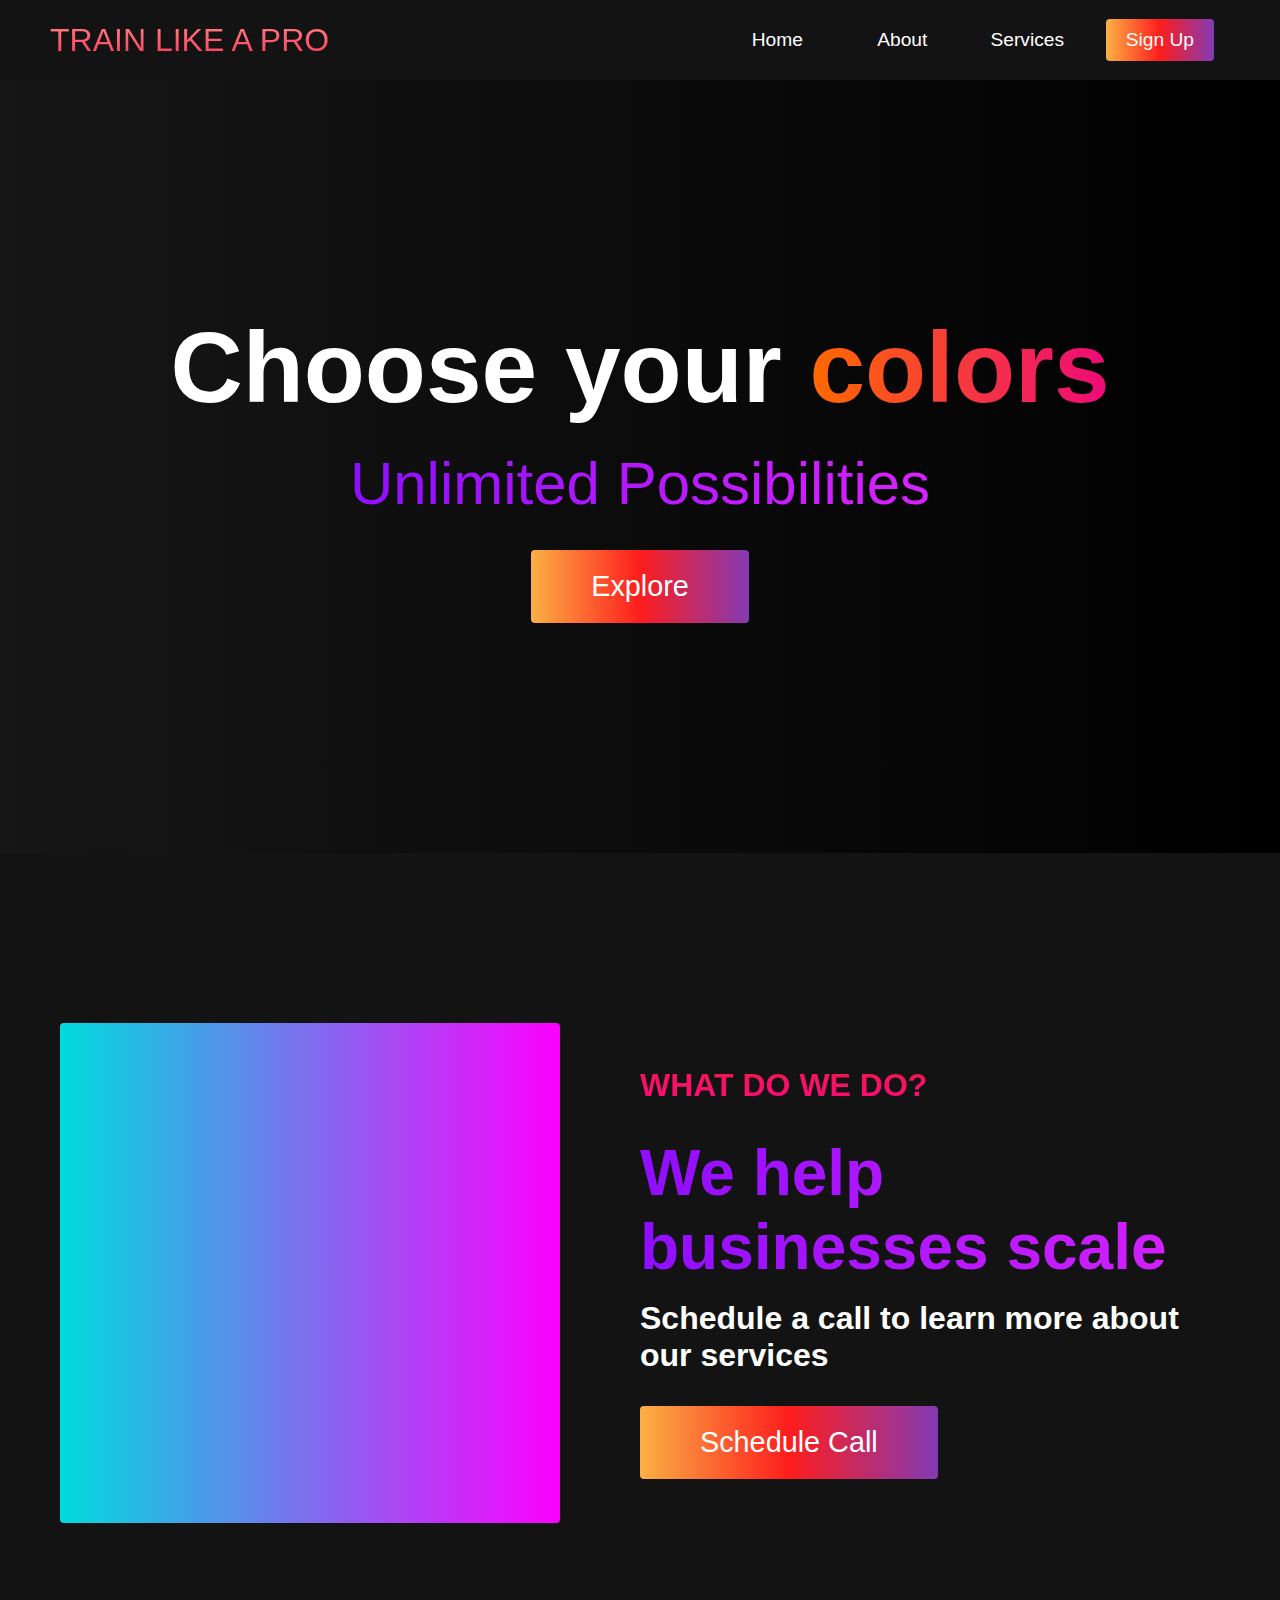
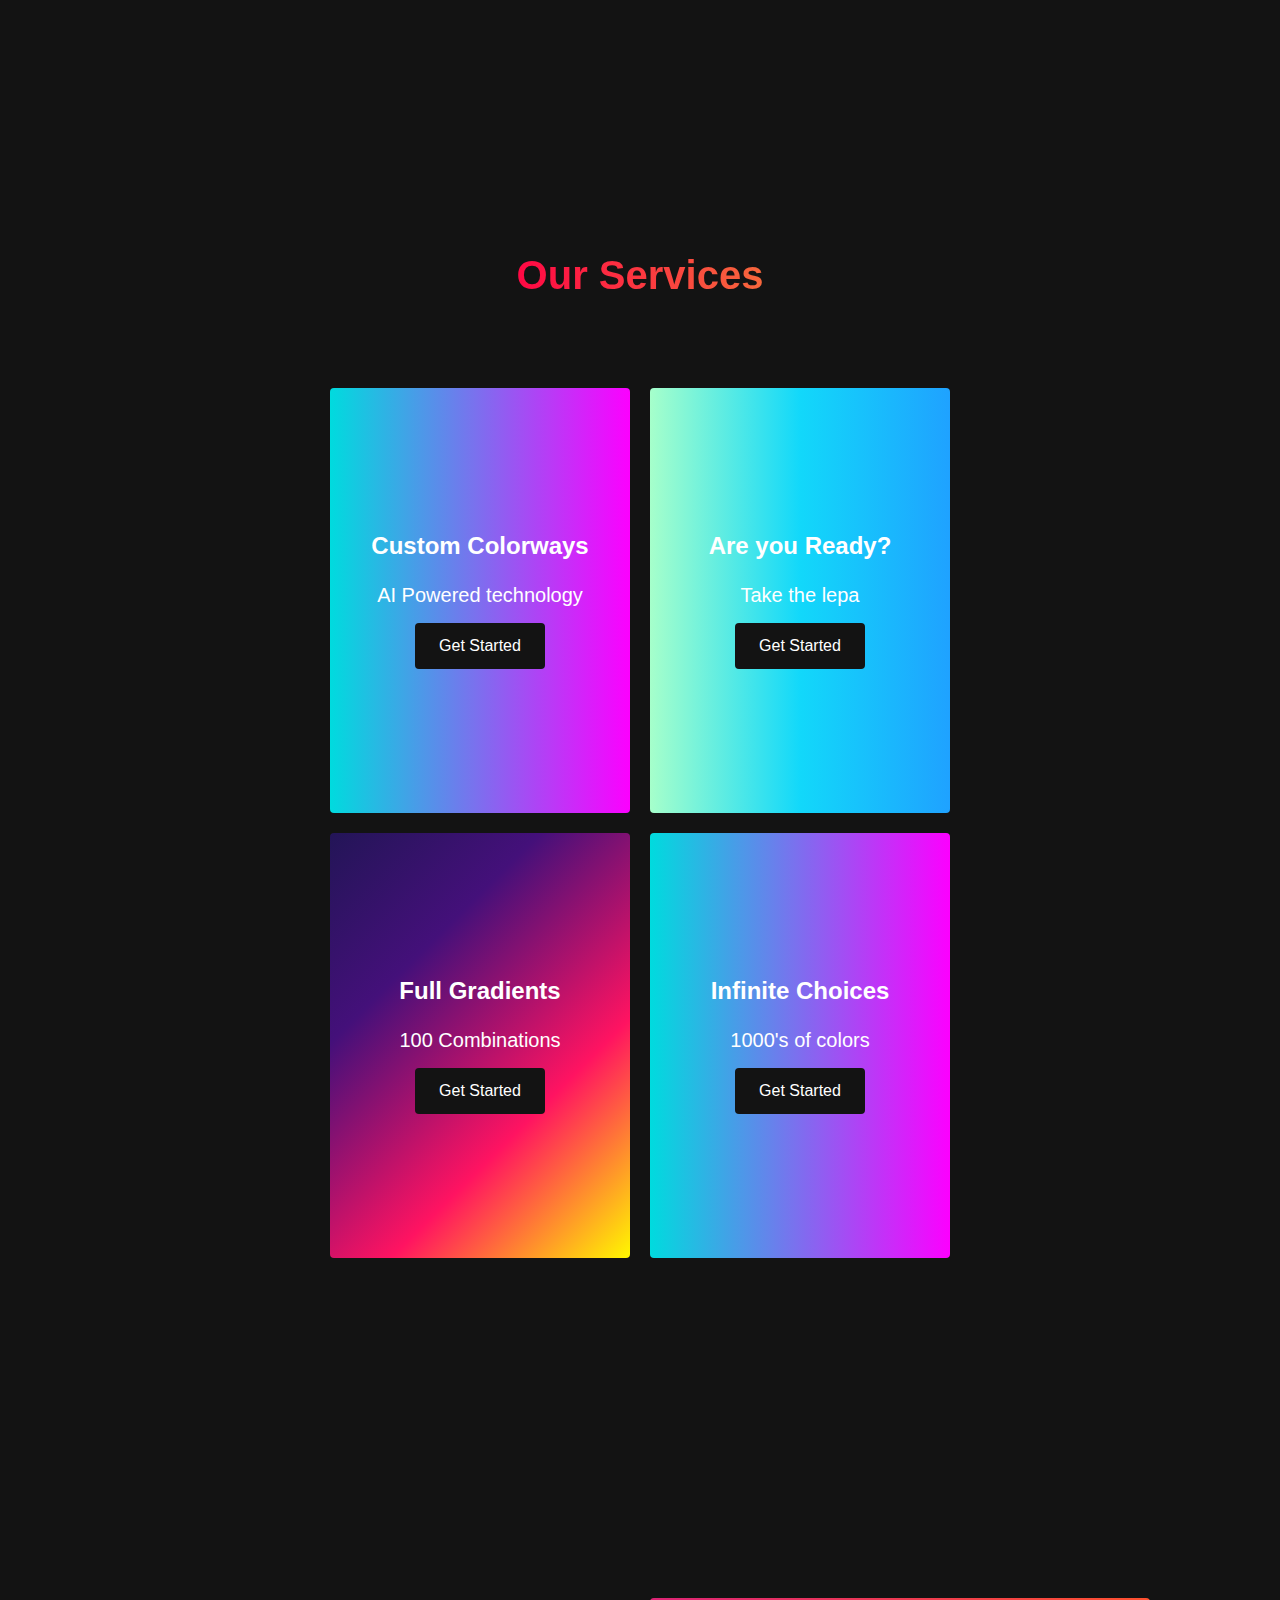
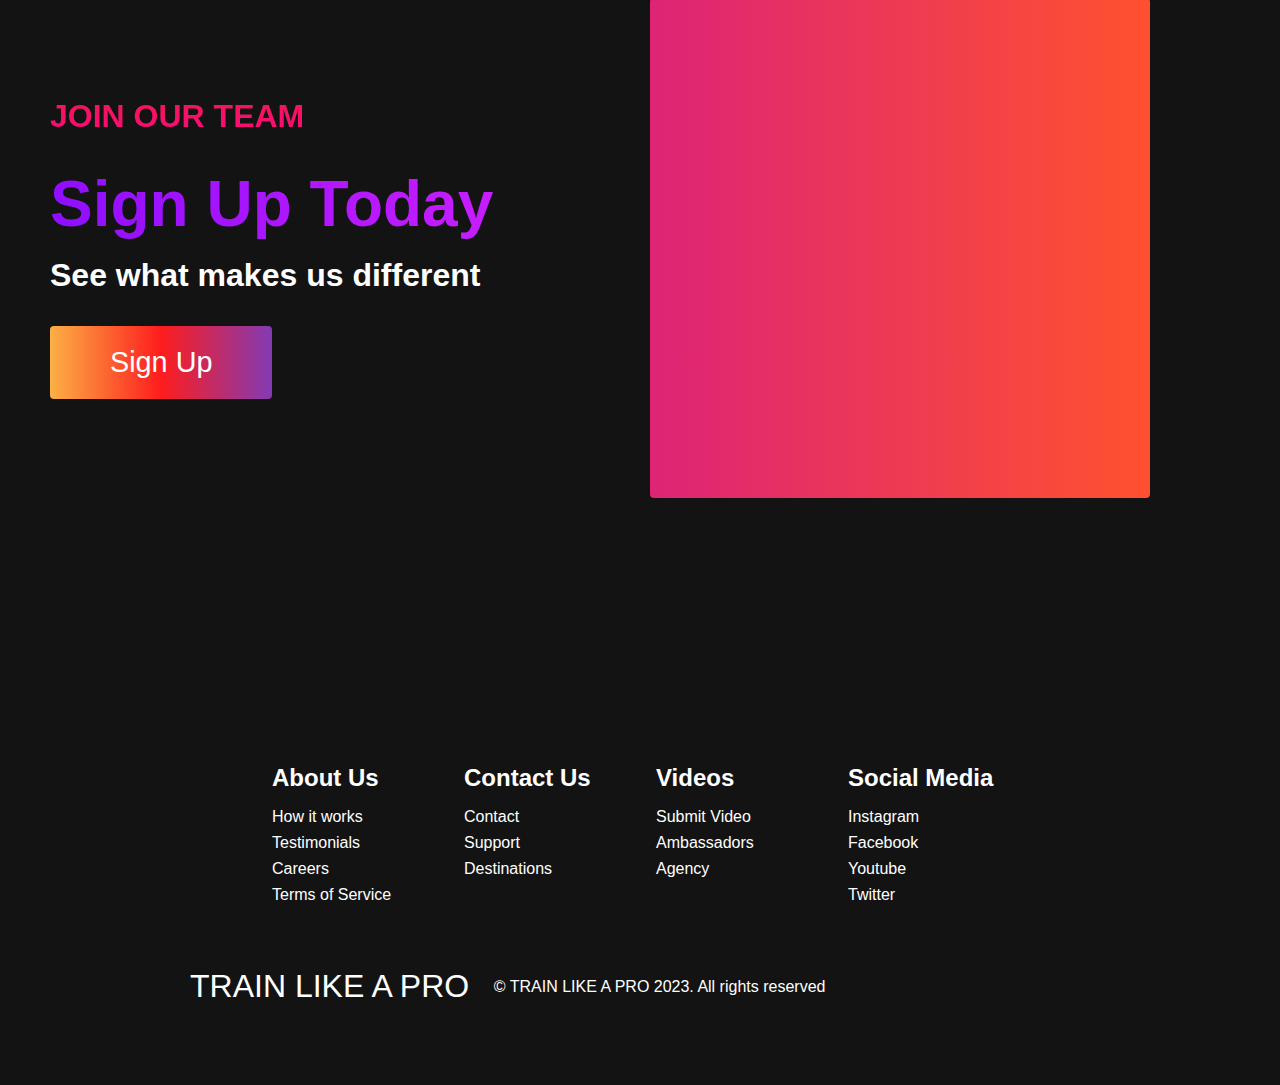
==== index.html @ b14a090c "Add files via upload" ====
<!DOCTYPE html>
<html lang="en">

<head>
    <meta charset="UTF-8" />
    <meta name="viewport" content="width=device-width, initial-scale=1.0" />
    <title>Train Like A Pro</title>
    <link rel="stylesheet" href="styles.css" />
    <link rel="stylesheet" href="https://use.fontawesome.com/releases/v5.14.0/css/all.css" integrity="sha384-HzLeBuhoNPvSl5KYnjx0BT+WB0QEEqLprO+NBkkk5gbc67FTaL7XIGa2w1L0Xbgc" crossorigin="anonymous" />
</head>

<body>
    <!-- Navbar Section -->
    <nav class="navbar">
        <div class="navbar__container">
            <a href="#home" id="navbar__logo">TRAIN LIKE A PRO</a>
            <div class="navbar__toggle" id="mobile-menu">
                <span class="bar"></span> <span class="bar"></span>
                <span class="bar"></span>
            </div>
            <ul class="navbar__menu">
                <li class="navbar__item">
                    <a href="#home" class="navbar__links" id="home-page">Home</a>
                </li>
                <li class="navbar__item">
                    <a href="#about" class="navbar__links" id="about-page">About</a>
                </li>
                <li class="navbar__item">
                    <a href="#services" class="navbar__links" id="services-page">Services</a
            >
          </li>
          <li class="navbar__btn">
            <a href="#sign-up" class="button" id="signup">Sign Up</a>
                </li>
            </ul>
        </div>
    </nav>

    <!-- Hero Section -->
    <div class="hero" id="home">
        <div class="hero__container">
            <h1 class="hero__heading">Choose your <span>colors</span></h1>
            <p class="hero__description">Unlimited Possibilities</p>
            <button class="main__btn"><a href="#">Explore</a></button>
        </div>
    </div>

    <!-- About Section -->
    <div class="main" id="about">
        <div class="main__container">
            <div class="main__img--container">
                <div class="main__img--card"><i class="fas fa-layer-group"></i></div>
            </div>
            <div class="main__content">
                <h1>What do we do?</h1>
                <h2>We help businesses scale</h2>
                <p>Schedule a call to learn more about our services</p>
                <button class="main__btn"><a href="#">Schedule Call</a></button>
            </div>
        </div>
    </div>

    <!-- Services Section -->
    <div class="services" id="services">
        <h1>Our Services</h1>
        <div class="services__wrapper">
            <div class="services__card">
                <h2>Custom Colorways</h2>
                <p>AI Powered technology</p>
                <div class="services__btn"><button>Get Started</button></div>
            </div>
            <div class="services__card">
                <h2>Are you Ready?</h2>
                <p>Take the lepa</p>
                <div class="services__btn"><button>Get Started</button></div>
            </div>
            <div class="services__card">
                <h2>Full Gradients</h2>
                <p>100 Combinations</p>
                <div class="services__btn"><button>Get Started</button></div>
            </div>
            <div class="services__card">
                <h2>Infinite Choices</h2>
                <p>1000's of colors</p>
                <div class="services__btn"><button>Get Started</button></div>
            </div>
        </div>
    </div>

    <!-- Features Section -->
    <div class="main" id="sign-up">
        <div class="main__container">
            <div class="main__content">
                <h1>Join Our Team</h1>
                <h2>Sign Up Today</h2>
                <p>See what makes us different</p>
                <button class="main__btn"><a href="#">Sign Up</a></button>
            </div>
            <div class="main__img--container">
                <div class="main__img--card" id="card-2">
                    <i class="fas fa-users"></i>
                </div>
            </div>
        </div>
    </div>

    <!-- Footer Section -->
    <div class="footer__container">
        <div class="footer__links">
            <div class="footer__link--wrapper">
                <div class="footer__link--items">
                    <h2>About Us</h2>
                    <a href="/sign__up">How it works</a> <a href="/">Testimonials</a>
                    <a href="/">Careers</a> <a href="/">Terms of Service</a>
                </div>
                <div class="footer__link--items">
                    <h2>Contact Us</h2>
                    <a href="/">Contact</a> <a href="/">Support</a>
                    <a href="/">Destinations</a>
                </div>
            </div>
            <div class="footer__link--wrapper">
                <div class="footer__link--items">
                    <h2>Videos</h2>
                    <a href="/">Submit Video</a> <a href="/">Ambassadors</a>
                    <a href="/">Agency</a>
                </div>
                <div class="footer__link--items">
                    <h2>Social Media</h2>
                    <a href="/">Instagram</a> <a href="/">Facebook</a>
                    <a href="/">Youtube</a> <a href="/">Twitter</a>
                </div>
            </div>
        </div>
        <section class="social__media">
            <div class="social__media--wrap">
                <div class="footer__logo">
                    <a href="/" id="footer__logo">TRAIN LIKE A PRO</a>
                </div>
                <p class="website__rights">© TRAIN LIKE A PRO 2023. All rights reserved</p>
                <div class="social__icons">
                    <a href="https://www.facebook.com/profile.php?id=100083414621661&mibextid=LQQJ4d" class="social__icon--link" target="_blank"><i class="fab fa-facebook"></i
            ></a>
                    <a href="https://www.instagram.com/traiinlikeapro/?igshid=YmMyMTA2M2Y%3D" target="_blank" class="social__icon--link"><i class="fab fa-instagram"></i
            ></a>
                    <!-- <a href="/" class="social__icon--link"><i class="fab fa-youtube"></i
            ></a> -->
                    <a href="https://www.linkedin.com/in/%C4%91or%C4%91e-vlajkovi%C4%87-a64767213/" target="_blank" class="social__icon--link"><i class="fab fa-linkedin"></i
            ></a>
                    <a href="https://mobile.twitter.com/djolee10_" target="_blank" class="social__icon--link"><i class="fab fa-twitter"></i
            ></a>
                </div>
            </div>
        </section>
    </div>

    <script src="app.js"></script>
</body>

</html>
---- styles.css ----
* {
    box-sizing: border-box;
    margin: 0;
    padding: 0;
    font-family: 'Kumbh Sans', sans-serif;
    scroll-behavior: smooth;
}

.navbar {
    background: #131313;
    height: 80px;
    display: flex;
    justify-content: center;
    align-items: center;
    font-size: 1.2rem;
    position: sticky;
    top: 0;
    z-index: 999;
}

.navbar__container {
    display: flex;
    justify-content: space-between;
    height: 80px;
    z-index: 1;
    width: 100%;
    max-width: 1300px;
    margin: 0 auto;
    padding: 0 50px;
}

#navbar__logo {
    background-color: #ff8177;
    background-image: linear-gradient(to top, #ff0844 0%, #ffb199 100%);
    background-size: 100%;
    -webkit-background-clip: text;
    -moz-background-clip: text;
    -webkit-text-fill-color: transparent;
    -moz-text-fill-color: transparent;
    display: flex;
    align-items: center;
    cursor: pointer;
    text-decoration: none;
    font-size: 2rem;
}

.navbar__menu {
    display: flex;
    align-items: center;
    list-style: none;
}

.navbar__item {
    height: 80px;
}

.navbar__links {
    color: #fff;
    display: flex;
    align-items: center;
    justify-content: center;
    width: 125px;
    text-decoration: none;
    height: 100%;
    transition: all 0.3s ease;
}

.navbar__btn {
    display: flex;
    justify-content: center;
    align-items: center;
    padding: 0 1rem;
    width: 100%;
}

.button {
    display: flex;
    justify-content: center;
    align-items: center;
    text-decoration: none;
    padding: 10px 20px;
    height: 100%;
    width: 100%;
    border: none;
    outline: none;
    border-radius: 4px;
    background: #833ab4;
    background: -webkit-linear-gradient(to right, #fcb045, #fd1d1d, #833ab4);
    background: linear-gradient(to right, #fcb045, #fd1d1d, #833ab4);
    color: #fff;
    transition: all 0.3s ease;
}

.navbar__links:hover {
    color: #9518fc;
    transition: all 0.3s ease;
}

@media screen and (max-width: 960px) {
    .navbar__container {
        display: flex;
        justify-content: space-between;
        height: 80px;
        z-index: 1;
        width: 100%;
        max-width: 1300px;
        padding: 0;
    }
    .navbar__menu {
        display: grid;
        grid-template-columns: auto;
        margin: 0;
        width: 100%;
        position: absolute;
        top: -1000px;
        opacity: 1;
        transition: all 0.5s ease;
        z-index: -1;
    }
    .navbar__menu.active {
        background: #131313;
        top: 100%;
        opacity: 1;
        transition: all 0.5s ease;
        z-index: 99;
        height: 60vh;
        font-size: 1.6rem;
    }
    #navbar__logo {
        padding-left: 25px;
    }
    .navbar__toggle .bar {
        width: 25px;
        height: 3px;
        margin: 5px auto;
        transition: all 0.3s ease-in-out;
        background: #fff;
    }
    .navbar__item {
        width: 100%;
    }
    .navbar__links {
        text-align: center;
        padding: 2rem;
        width: 100%;
        display: table;
    }
    .navbar__btn {
        padding-bottom: 2rem;
    }
    .button {
        display: flex;
        justify-content: center;
        align-items: center;
        width: 80%;
        height: 80px;
        margin: 0;
    }
    #mobile-menu {
        position: absolute;
        top: 20%;
        right: 5%;
        transform: translate(5%, 20%);
    }
    .navbar__toggle .bar {
        display: block;
        cursor: pointer;
    }
    #mobile-menu.is-active .bar:nth-child(2) {
        opacity: 0;
    }
    #mobile-menu.is-active .bar:nth-child(1) {
        transform: translateY(8px) rotate(45deg);
    }
    #mobile-menu.is-active .bar:nth-child(3) {
        transform: translateY(-8px) rotate(-45deg);
    }
}


/* Hero Section */

.hero {
    background: #000000;
    background: linear-gradient(to right, #161616, #000000);
    padding: 200px 0;
}

.hero__container {
    display: flex;
    flex-direction: column;
    justify-content: center;
    align-items: center;
    max-width: 1200px;
    margin: 0 auto;
    height: 90%;
    text-align: center;
    padding: 30px;
}

.hero__heading {
    font-size: 100px;
    margin-bottom: 24px;
    color: #fff;
}

.hero__heading span {
    background: #ee0979;
    /* fallback for old browsers */
    background: -webkit-linear-gradient( to right, #ff6a00, #ee0979);
    /* Chrome 10-25, Safari 5.1-6 */
    background: linear-gradient( to right, #ff6a00, #ee0979);
    /* W3C, IE 10+/ Edge, Firefox 16+, Chrome 26+, Opera 12+, Safari 7+ */
    background-size: 100%;
    -webkit-background-clip: text;
    -moz-background-clip: text;
    -webkit-text-fill-color: transparent;
    -mo-text-fill-color: transparent;
}

.hero__description {
    font-size: 60px;
    background: #da22ff;
    /* fallback for old browsers */
    background: -webkit-linear-gradient( to right, #9114ff, #da22ff);
    /* Chrome 10-25, Safari 5.1-6 */
    background: linear-gradient( to right, #8f0eff, #da22ff);
    /* W3C, IE 10+/ Edge, Firefox 16+, Chrome 26+, Opera 12+, Safari 7+ */
    background-size: 100%;
    -webkit-background-clip: text;
    -moz-background-clip: text;
    -webkit-text-fill-color: transparent;
    -moz-text-fill-color: transparent;
}

.highlight {
    border-bottom: 4px solid rgb(132, 0, 255);
}

@media screen and (max-width: 768px) {
    .hero__heading {
        font-size: 60px;
    }
    .hero__description {
        font-size: 40px;
    }
}


/* About Section */

.main {
    background-color: #131313;
    padding: 10rem 0;
}

.main__container {
    display: grid;
    grid-template-columns: 1fr 1fr;
    align-items: center;
    justify-content: center;
    margin: 0 auto;
    height: 90%;
    z-index: 1;
    width: 100%;
    max-width: 1300px;
    padding: 0 50px;
}

.main__content {
    color: #fff;
    width: 100%;
}

.main__content h1 {
    font-size: 2rem;
    background-color: #fe3b6f;
    background-image: linear-gradient(to top, #ff087b 0%, #ed1a52 100%);
    background-size: 100%;
    -webkit-background-clip: text;
    -moz-background-clip: text;
    -webkit-text-fill-color: transparent;
    -moz-text-fill-color: transparent;
    text-transform: uppercase;
    margin-bottom: 32px;
}

.main__content h2 {
    font-size: 4rem;
    background: #ff8177;
    /* fallback for old browsers */
    background: -webkit-linear-gradient( to right, #9114ff, #da22ff);
    /* Chrome 10-25, Safari 5.1-6 */
    background: linear-gradient( to right, #8f0eff, #da22ff);
    /* W3C, IE 10+/ Edge, Firefox 16+, Chrome 26+, Opera 12+, Safari 7+ */
    background-size: 100%;
    -webkit-background-clip: text;
    -moz-background-clip: text;
    -webkit-text-fill-color: transparent;
    -moz-text-fill-color: transparent;
}

.main__content p {
    margin-top: 1rem;
    font-size: 2rem;
    font-weight: 700;
}

.main__btn {
    font-size: 1.8rem;
    background: #833ab4;
    background: -webkit-linear-gradient(to right, #fcb045, #fd1d1d, #833ab4);
    background: linear-gradient(to right, #fcb045, #fd1d1d, #833ab4);
    padding: 20px 60px;
    border: none;
    border-radius: 4px;
    margin-top: 2rem;
    cursor: pointer;
    position: relative;
    transition: all 0.35s;
    outline: none;
}

.main__btn a {
    position: relative;
    z-index: 2;
    color: #fff;
    text-decoration: none;
}

.main__btn:after {
    position: absolute;
    content: '';
    top: 0;
    left: 0;
    width: 0;
    height: 100%;
    background: #ff1ead;
    transition: all 0.35s;
    border-radius: 4px;
}

.main__btn:hover {
    color: #fff;
}

.main__btn:hover:after {
    width: 100%;
}

.main__img--container {
    text-align: center;
}

.main__img--card {
    margin: 10px;
    height: 500px;
    width: 500px;
    border-radius: 4px;
    display: flex;
    flex-direction: column;
    justify-content: center;
    color: #fff;
    background-image: linear-gradient(to right, #00dbde 0%, #fc00ff 100%);
}

.fa-layer-group,
.fa-users {
    font-size: 14rem;
}

#card-2 {
    background: #ff512f;
    background: -webkit-linear-gradient(to right, #dd2476, #ff512f);
    background: linear-gradient(to right, #dd2476, #ff512f);
}


/* Mobile Responsive */

@media screen and (max-width: 1100px) {
    .main__container {
        display: grid;
        grid-template-columns: 1fr;
        align-items: center;
        justify-content: center;
        width: 100%;
        margin: 0 auto;
        height: 90%;
    }
    .main__img--container {
        display: flex;
        justify-content: center;
    }
    .main__img--card {
        height: 425px;
        width: 425px;
    }
    .main__content {
        text-align: center;
        margin-bottom: 4rem;
    }
    .main__content h1 {
        font-size: 2.5rem;
        margin-top: 2rem;
    }
    .main__content h2 {
        font-size: 3rem;
    }
    .main__content p {
        margin-top: 1rem;
        font-size: 1.5rem;
    }
}

@media screen and (max-width: 480px) {
    .main__img--card {
        width: 250px;
        height: 250px;
    }
    .fa-users,
    .fa-layer-group {
        font-size: 4rem;
    }
    .main__content h1 {
        font-size: 2rem;
        margin-top: 3rem;
    }
    .main__content h2 {
        font-size: 2rem;
    }
    .main__content p {
        margin-top: 2rem;
    }
    .main__btn {
        padding: 12px 36px;
        margin: 2.5rem 0;
    }
}


/* Services Section */

.services {
    background: #131313;
    display: flex;
    flex-direction: column;
    justify-content: center;
    align-items: center;
    height: 100%;
    padding: 10rem 0;
}

.services h1 {
    background-color: #ff8177;
    background-image: linear-gradient(to right, #ff0844 0%, #f7673c 100%);
    background-size: 100%;
    -webkit-background-clip: text;
    -moz-background-clip: text;
    -webkit-text-fill-color: transparent;
    -moz-text-fill-color: transparent;
    margin-bottom: 5rem;
    font-size: 2.5rem;
}

.services__wrapper {
    display: grid;
    grid-template-columns: 1fr 1fr 1fr 1fr;
    grid-template-rows: 1fr;
}

.services__card {
    margin: 10px;
    height: 425px;
    width: 300px;
    border-radius: 4px;
    display: flex;
    flex-direction: column;
    justify-content: center;
    color: #fff;
    background-image: linear-gradient(to right, #00dbde 0%, #fc00ff 100%);
    transition: 0.3s ease-in;
}

.services__card:nth-child(2) {
    background: #1fa2ff;
    /* fallback for old browsers */
    background: -webkit-linear-gradient( to right, #a6ffcb, #12d8fa, #1fa2ff);
    /* Chrome 10-25, Safari 5.1-6 */
    background: linear-gradient( to right, #a6ffcb, #12d8fa, #1fa2ff);
    /* W3C, IE 10+/ Edge, Firefox 16+, Chrome 26+, Opera 12+, Safari 7+ */
}

.services__card:nth-child(3) {
    background-image: linear-gradient( -225deg, #231557 0%, #44107a 29%, #ff1361 67%, #fff800 100%);
}

.services__card h2 {
    text-align: center;
}

.services__card p {
    text-align: center;
    margin-top: 24px;
    font-size: 20px;
}

.services__btn {
    display: flex;
    justify-content: center;
    margin-top: 16px;
}

.services__card button {
    color: #fff;
    padding: 14px 24px;
    border: none;
    outline: none;
    border-radius: 4px;
    background: #131313;
    font-size: 1rem;
}

.services__card button:hover {
    cursor: pointer;
}

.services__card:hover {
    transform: scale(1.075);
    transition: 0.3s ease-in;
    cursor: pointer;
}

@media screen and (max-width: 1300px) {
    .services__wrapper {
        grid-template-columns: 1fr 1fr;
    }
}

@media screen and (max-width: 768px) {
    .services__wrapper {
        grid-template-columns: 1fr;
    }
}


/* Footer CSS */

.footer__container {
    background-color: #131313;
    padding: 5rem 0;
    display: flex;
    flex-direction: column;
    justify-content: center;
    align-items: center;
}

#footer__logo {
    color: #fff;
    display: flex;
    align-items: center;
    cursor: pointer;
    text-decoration: none;
    font-size: 2rem;
}

.footer__links {
    width: 100%;
    max-width: 1000px;
    display: flex;
    justify-content: center;
}

.footer__link--wrapper {
    display: flex;
}

.footer__link--items {
    display: flex;
    flex-direction: column;
    align-items: flex-start;
    margin: 16px;
    text-align: left;
    width: 160px;
    box-sizing: border-box;
}

.footer__link--items h2 {
    margin-bottom: 16px;
    color: #fff;
}

.footer__link--items a {
    color: #fff;
    text-decoration: none;
    margin-bottom: 0.5rem;
    transition: 0.3 ease-out;
}

.footer__link--items a:hover {
    color: #e9e9e9;
    transition: 0.3 ease-out;
}

.social__icon--link {
    color: #fff;
    font-size: 24px;
}

.social__media {
    max-width: 1000px;
    width: 100%;
}

.social__media--wrap {
    display: flex;
    justify-content: space-between;
    align-items: center;
    width: 90%;
    max-width: 1000px;
    margin: 40px auto 0 auto;
}

.social__icons {
    display: flex;
    justify-content: space-between;
    align-items: center;
    width: 240px;
}

.website__rights {
    color: #fff;
}

@media screen and (max-width: 820px) {
    .footer__links {
        padding-top: 2rem;
    }
    #footer__logo {
        margin-bottom: 2rem;
    }
    .website__rights {
        margin-bottom: 2rem;
    }
    .footer__link--wrapper {
        flex-direction: column;
    }
    .social__media--wrap {
        flex-direction: column;
    }
}

@media screen and (max-width: 480px) {
    .footer__link--items {
        margin: 0;
        padding: 10px;
        width: 100%;
    }
}
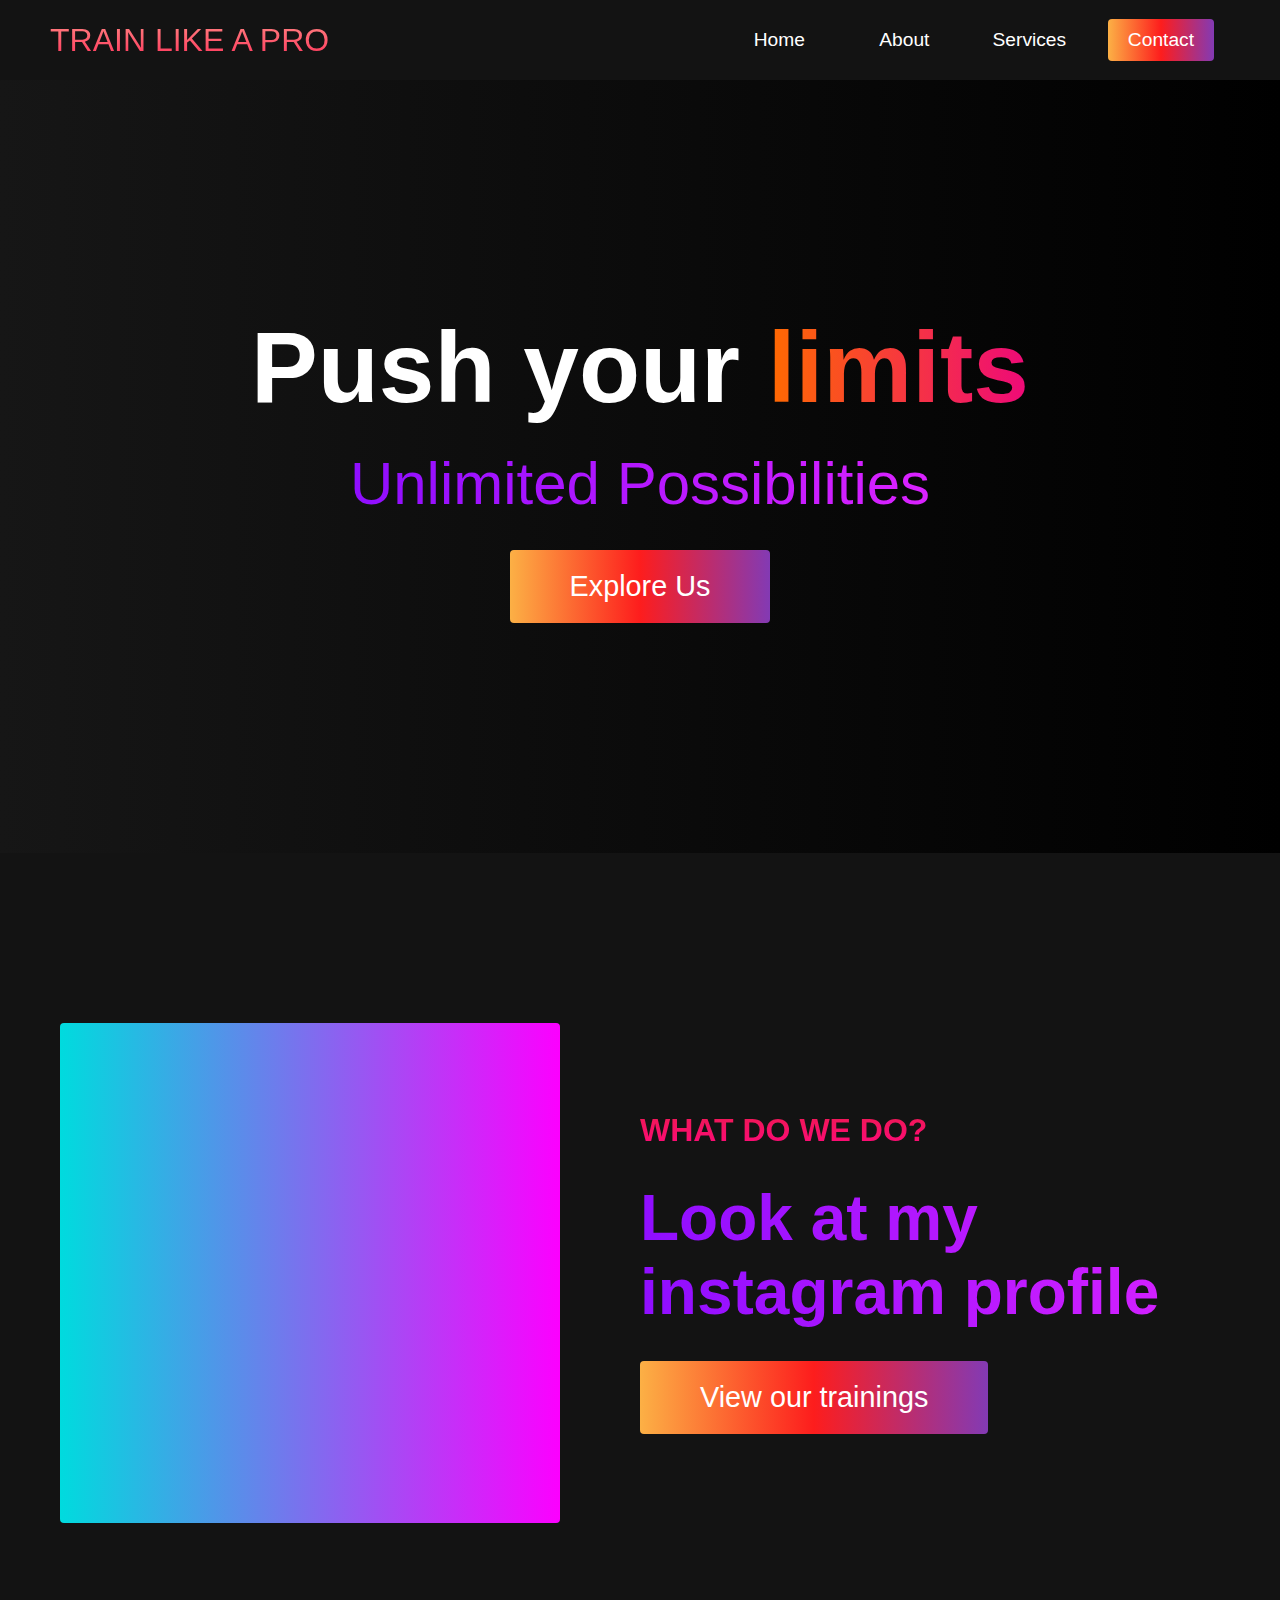
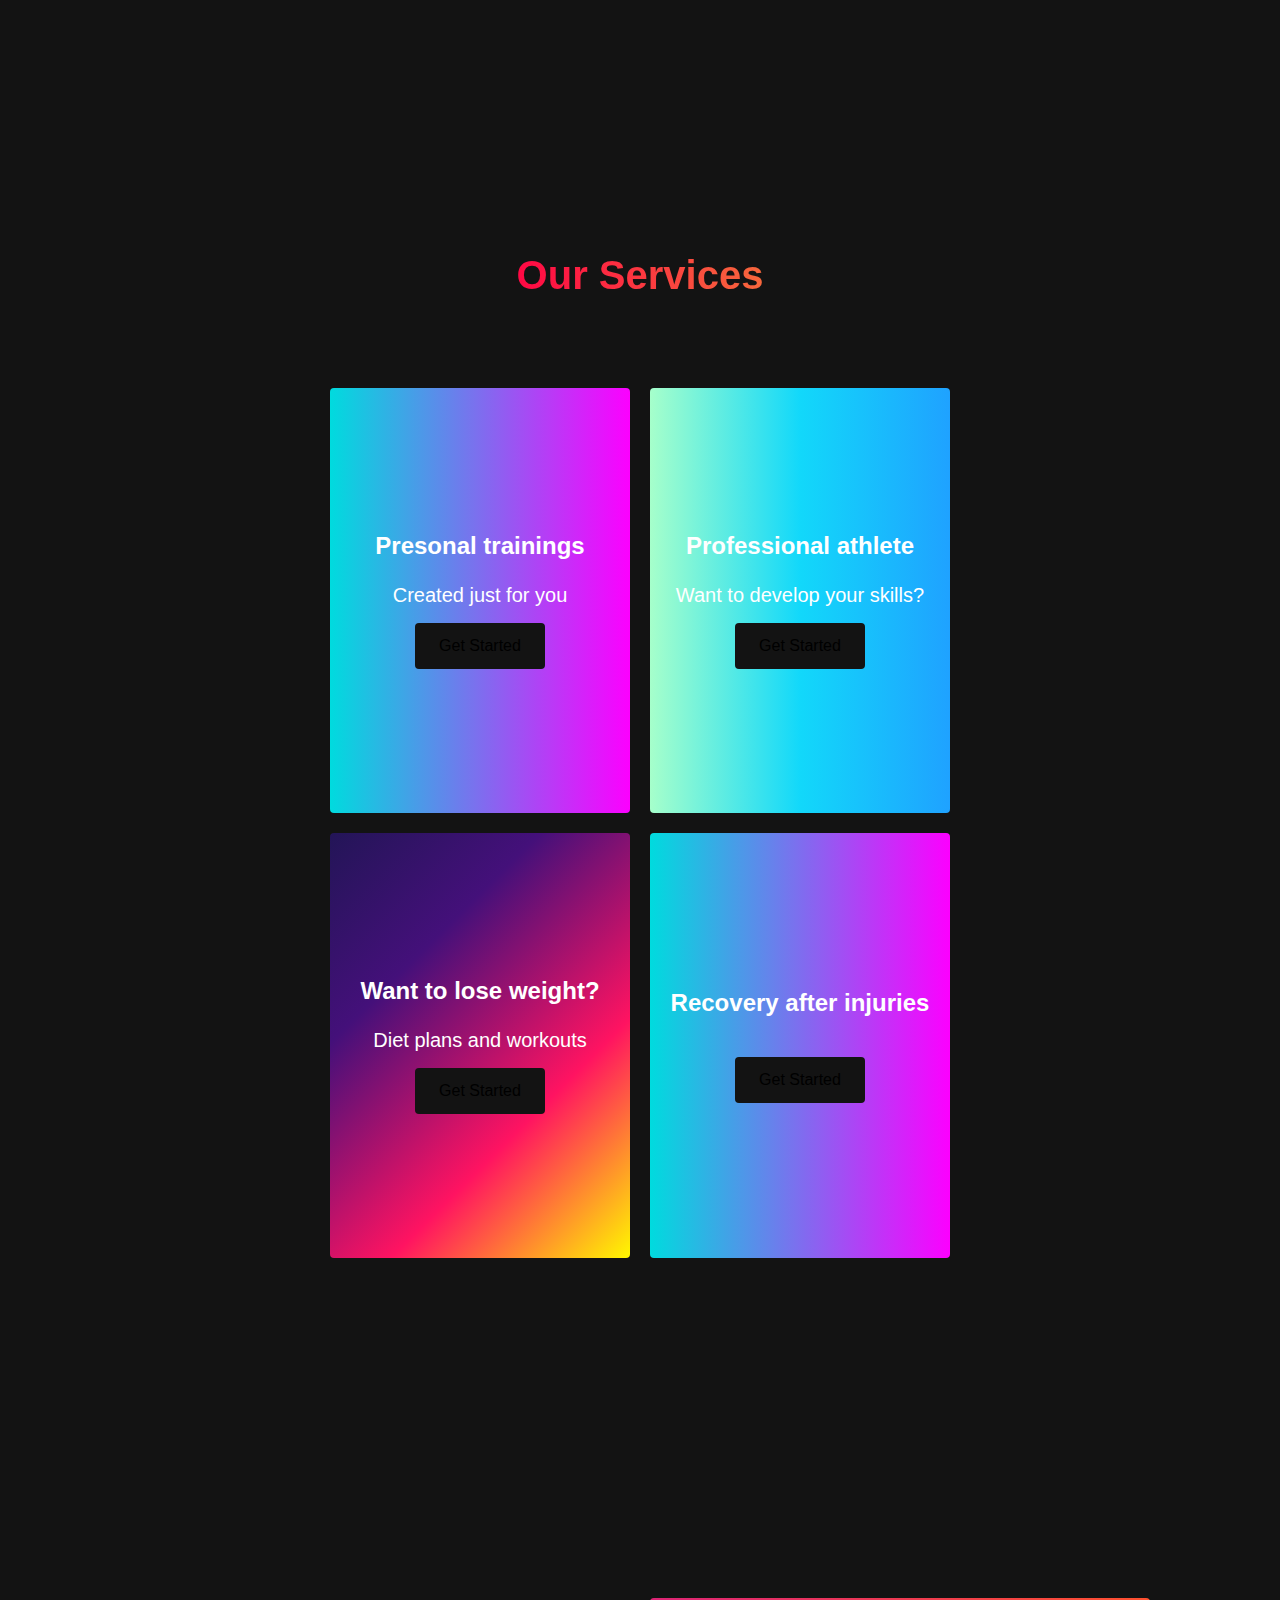
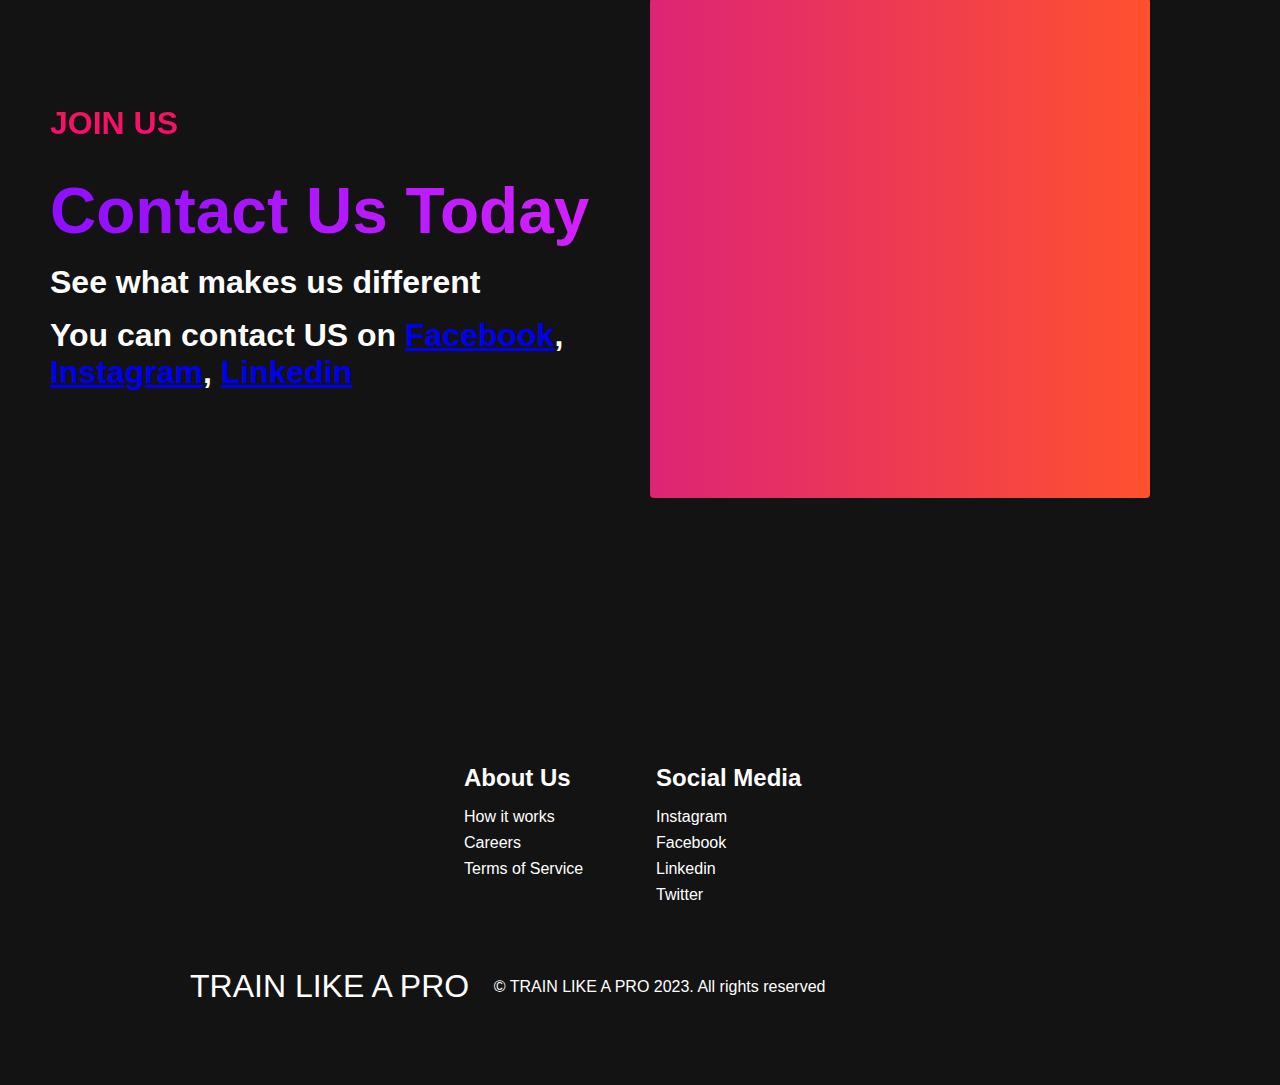
==== commit 9b9aac67: "Add files via upload" ====
--- a/index.html
+++ b/index.html
@@ -15,7 +15,8 @@
         <div class="navbar__container">
             <a href="#home" id="navbar__logo">TRAIN LIKE A PRO</a>
             <div class="navbar__toggle" id="mobile-menu">
-                <span class="bar"></span> <span class="bar"></span>
+                <span class="bar"></span> 
+                <span class="bar"></span>
                 <span class="bar"></span>
             </div>
             <ul class="navbar__menu">
@@ -30,7 +31,7 @@
             >
           </li>
           <li class="navbar__btn">
-            <a href="#sign-up" class="button" id="signup">Sign Up</a>
+            <a href="#sign-up" class="button" id="signup">Contact</a>
                 </li>
             </ul>
         </div>
@@ -39,9 +40,10 @@
     <!-- Hero Section -->
     <div class="hero" id="home">
         <div class="hero__container">
-            <h1 class="hero__heading">Choose your <span>colors</span></h1>
+            <h1 class="hero__heading">Push your <span>limits</span></h1>
             <p class="hero__description">Unlimited Possibilities</p>
-            <button class="main__btn"><a href="#">Explore</a></button>
+            <!--<button class="main__btn"><a href="explore.html" target="_blank">Explore</a></button>-->
+            <button class="main__btn"><a href="about.html" target="_blank">Explore Us</a></button>
         </div>
     </div>
 
@@ -53,9 +55,10 @@
             </div>
             <div class="main__content">
                 <h1>What do we do?</h1>
-                <h2>We help businesses scale</h2>
-                <p>Schedule a call to learn more about our services</p>
-                <button class="main__btn"><a href="#">Schedule Call</a></button>
+                <h2>Look at my instagram profile</h2>
+                <!--<p>Schedule a call to learn more about our trainings</p>-->
+                <button class="main__btn"><a href="https://www.instagram.com/traiinlikeapro/?igshid=YmMyMTA2M2Y%3D" target="_blank">View our trainings</a></button>
+                
             </div>
         </div>
     </div>
@@ -65,24 +68,24 @@
         <h1>Our Services</h1>
         <div class="services__wrapper">
             <div class="services__card">
-                <h2>Custom Colorways</h2>
-                <p>AI Powered technology</p>
-                <div class="services__btn"><button>Get Started</button></div>
+                <h2>Presonal trainings</h2>
+                <p>Created just for you</p>
+                <div class="services__btn"><button><a href="">Get Started</a></button></div>
             </div>
             <div class="services__card">
-                <h2>Are you Ready?</h2>
-                <p>Take the lepa</p>
-                <div class="services__btn"><button>Get Started</button></div>
+                <h2>Professional athlete</h2>
+                <p>Want to develop your skills?</p>
+                <div class="services__btn"><button><a href="">Get Started</a></button></div>
             </div>
             <div class="services__card">
-                <h2>Full Gradients</h2>
-                <p>100 Combinations</p>
-                <div class="services__btn"><button>Get Started</button></div>
+                <h2>Want to lose weight?</h2>
+                <p>Diet plans and workouts</p>
+                <div class="services__btn"><button><a href="">Get Started</a></button></div>
             </div>
             <div class="services__card">
-                <h2>Infinite Choices</h2>
-                <p>1000's of colors</p>
-                <div class="services__btn"><button>Get Started</button></div>
+                <h2>Recovery after injuries</h2>
+                <p></p>
+                <div class="services__btn"><button><a href="">Get Started</a></button></div>
             </div>
         </div>
     </div>
@@ -91,10 +94,13 @@
     <div class="main" id="sign-up">
         <div class="main__container">
             <div class="main__content">
-                <h1>Join Our Team</h1>
-                <h2>Sign Up Today</h2>
+                <h1>Join US</h1>
+                <h2>Contact Us Today</h2>
                 <p>See what makes us different</p>
-                <button class="main__btn"><a href="#">Sign Up</a></button>
+                <p>You can contact US on <a href="https://www.facebook.com/profile.php?id=100083414621661&mibextid=LQQJ4d" target="_blank">Facebook</a>,
+                     <a href="https://www.instagram.com/traiinlikeapro/?igshid=YmMyMTA2M2Y%3D" target="_blank">Instagram</a>, 
+                     <a href="https://www.linkedin.com/in/%C4%91or%C4%91e-vlajkovi%C4%87-a64767213/" target="_blank">Linkedin</a> </p>
+               <!--  <button class="main__btn"><a href="#">Contact</a></button> -->
             </div>
             <div class="main__img--container">
                 <div class="main__img--card" id="card-2">
@@ -110,25 +116,29 @@
             <div class="footer__link--wrapper">
                 <div class="footer__link--items">
                     <h2>About Us</h2>
-                    <a href="/sign__up">How it works</a> <a href="/">Testimonials</a>
-                    <a href="/">Careers</a> <a href="/">Terms of Service</a>
+                    <a href="about.html" target="_blank">How it works</a>
+                     <!-- <a href="/">Testimonials</a> -->
+                    <a href="career.html" target="_blank">Careers</a> <a href="/">Terms of Service</a>
                 </div>
-                <div class="footer__link--items">
+                <!-- <div class="footer__link--items">
                     <h2>Contact Us</h2>
-                    <a href="/">Contact</a> <a href="/">Support</a>
+                    <a href="/">Contact</a>
+                     <a href="/">Support</a>
                     <a href="/">Destinations</a>
-                </div>
+                </div> -->
             </div>
             <div class="footer__link--wrapper">
-                <div class="footer__link--items">
+                <!-- <div class="footer__link--items">
                     <h2>Videos</h2>
                     <a href="/">Submit Video</a> <a href="/">Ambassadors</a>
                     <a href="/">Agency</a>
-                </div>
+                </div> -->
                 <div class="footer__link--items">
                     <h2>Social Media</h2>
-                    <a href="/">Instagram</a> <a href="/">Facebook</a>
-                    <a href="/">Youtube</a> <a href="/">Twitter</a>
+                    <a href="https://www.instagram.com/traiinlikeapro/?igshid=YmMyMTA2M2Y%3D" target="_blank">Instagram</a> 
+                    <a href="https://www.facebook.com/profile.php?id=100083414621661&mibextid=LQQJ4d" target="_blank">Facebook</a>
+                    <a href="https://www.linkedin.com/in/%C4%91or%C4%91e-vlajkovi%C4%87-a64767213/" target="_blank">Linkedin</a> 
+                    <a href="https://mobile.twitter.com/djolee10_" target="_blank">Twitter</a>
                 </div>
             </div>
         </div>
@@ -154,7 +164,7 @@
         </section>
     </div>
 
-    <script src="app.js"></script>
+    <script src="apps.js"></script>
 </body>
 
 </html>--- a/styles.css
+++ b/styles.css
@@ -32,6 +32,7 @@
 #navbar__logo {
     background-color: #ff8177;
     background-image: linear-gradient(to top, #ff0844 0%, #ffb199 100%);
+    /*background-image: linear-gradient(to bottom, #000000, #fff);*/
     background-size: 100%;
     -webkit-background-clip: text;
     -moz-background-clip: text;
@@ -96,6 +97,7 @@
     transition: all 0.3s ease;
 }
 
+/*960 i sve ispod*/
 @media screen and (max-width: 960px) {
     .navbar__container {
         display: flex;
@@ -509,6 +511,11 @@
     display: flex;
     justify-content: center;
     margin-top: 16px;
+    text-decoration: none;
+}
+.services__btn a {
+    color:#000000;
+    text-decoration: none;
 }
 
 .services__card button {
